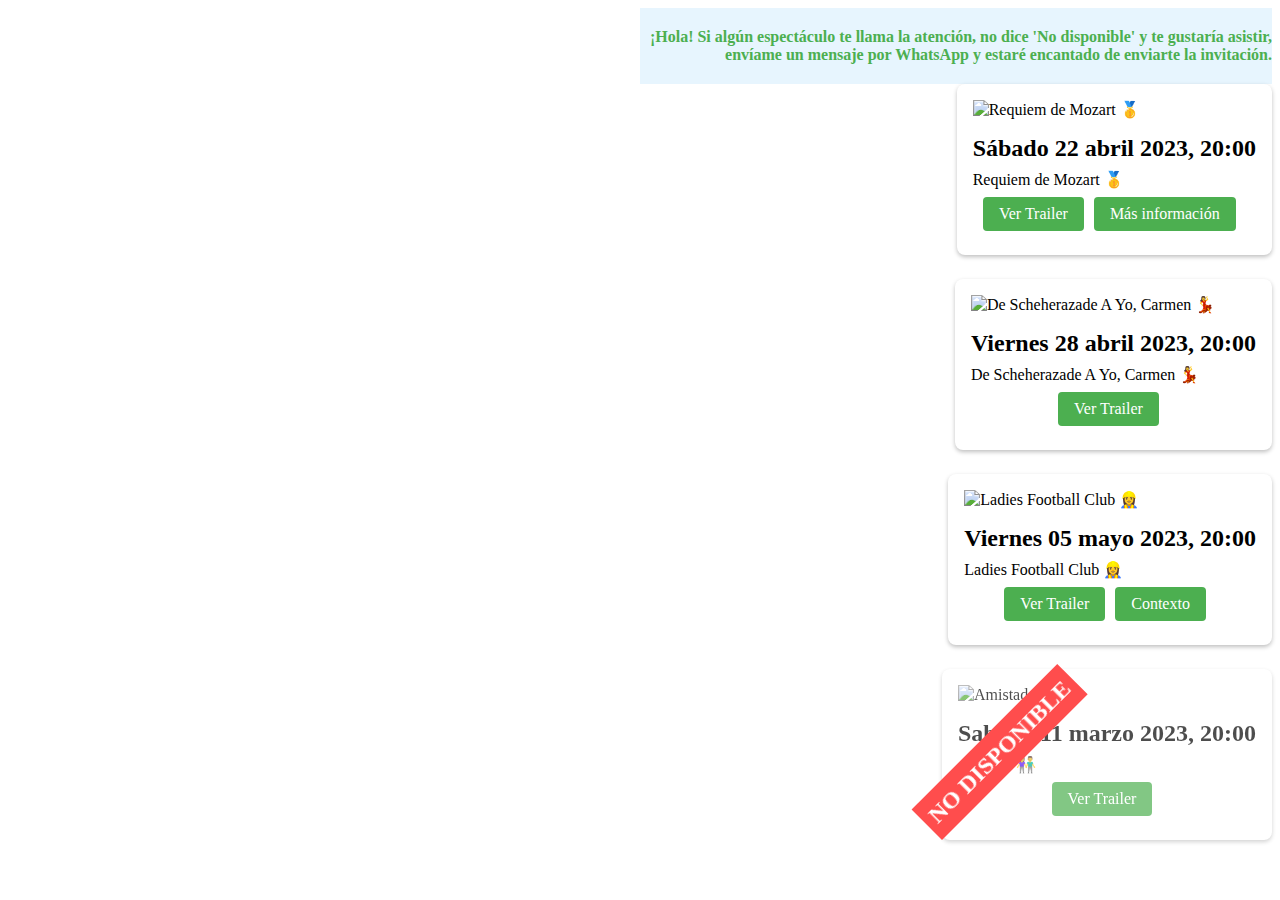
==== index.html @ 82d84317 "styled up the instructions paragraph" ====
<!DOCTYPE html>
<html>
  <head>
    <title>EOI</title>
    <style>
    /* Background image */
    body {
        background-image: url("https://www.civitatis.com/f/espana/cartagena/entrada-museo-teatro-romano-r32.jpg");
        background-repeat: no-repeat;
        background-size: cover;
        }

    /* Card Styles */
    .card {
        background-color: #ffffff;
        border-radius: 8px;
        box-shadow: 0px 2px 4px rgba(0, 0, 0, 0.25);
        padding: 16px;
        margin-bottom: 24px;
        display: flex;
        flex-direction: column;
        cursor: pointer;
        transition: transform 0.5s ease-in-out;
    }

    .card:hover {
        box-shadow: 0px 4px 8px rgba(0, 0, 0, 0.25);
        transform: scale(1.05);
    }

    .card h2 {
        font-size: 24px;
        font-weight: 600;
        margin-top: 0px;
        margin-bottom: 8px;
    }

    .card p {
        font-size: 16px;
        margin-top: 0px;
        margin-bottom: 8px;
    }

    p.special-instructions {
        font-size: 16px;
        font-weight: 600;
        margin-top: 16px;
        margin-bottom: 8px;
        padding: 20px 0;
        color: #4CAF50;
        background-color: rgba(221,241,253,0.7);
        /* opacity: 0.5; */
        margin: 0 auto;
        max-width: 50%;
        /* text-align: right; */
        text-align: right;
        margin-right: 0;
    }

    .card img {
        max-width: 100%;
        height: auto;
        margin-bottom: 16px;
    }

    a {
        color: inherit;
        text-decoration: none;
    }

    /* Card Grid Styles */
    .card-grid {
        display: flex;
        flex-direction: column;
        align-items: flex-end;
    }


    /* Disabled Card Styles */
    .card.sold {
        opacity: 0.7;
        position: relative;
    }

    .card.sold::before {
        content: "NO DISPONIBLE";
        position: absolute;
        left: 0;
        bottom: 0;
        color: white;
        background-color: red;
        font-size: 24px;
        font-weight: bold;
        padding: 8px;
        transform: rotate(-45deg);
        transform-origin: bottom left;
    }

    .card.sold:hover {
        box-shadow: 0px 2px 4px rgba(0, 0, 0, 0.25);
    }

    .card.sold:hover::before {
        box-shadow: 0px 2px 4px rgba(0, 0, 0, 0.25);
    }

    .card.sold a {
        pointer-events: none;
    }

    /* Button styles */
    .button {
    display: inline-block;
    padding: 8px 16px;
    border: none;
    border-radius: 4px;
    background-color: #4CAF50;
    color: white;
    text-align: center;
    font-size: 16px;
    cursor: pointer;
    margin-right: 10px;
  }
  
  .button:hover {
    background-color: #3e8e41;
  }
  
    .button-container {
        display: flex;
        flex-direction: row;
        justify-content: center;
    }

    .ver-trailer-btn {
        background-color: #FFD700;
        color: #000;
        padding: 10px;
        border-radius: 5px;
    }

    .contexto-btn {
        background-color: #FF4500;
        color: #FFF;
        padding: 10px;
        border-radius: 5px;
    }

    </style>
  </head>
  <body>
    <p class="special-instructions">¡Hola! Si algún espectáculo te llama la atención, no dice 'No disponible' y te gustaría asistir, envíame un mensaje por WhatsApp y estaré encantado de enviarte la invitación.</p>
    <div class="card-grid">
        <a href="https://teatro.alcobendas.org/es/espectaculo/requiem-de-mozart" target="_blank">
        <div class="card">
            <img src="https://img.youtube.com/vi/Wo9yT9DEvg8/mqdefault.jpg" alt="Requiem de Mozart 🥇">
            <h2>Sábado 22 abril 2023, 20:00</h2>
            <p>Requiem de Mozart 🥇</p>
            <div class="button-container">
                <p><a href="https://www.youtube.com/watch?v=Wo9yT9DEvg8" target="_blank" class="button .ver-trailer-btn">Ver Trailer</a></p>
                <p><a href="https://dancefromspain.feced.org/requiem/" target="_blank" class="button .contexto-btn">Más información</a></p>
            </div>

        </div>
        </a>
        <a href="https://teatro.alcobendas.org/es/espectaculo/de-scheherezade" target="_blank">
        <div class="card">
            <img src="https://img.youtube.com/vi/KDCQqZ6ibaY/mqdefault.jpg" alt="De Scheherazade A Yo, Carmen 💃">
            <h2>Viernes 28 abril 2023, 20:00</h2>
            <p>De Scheherazade A Yo, Carmen 💃</p>
            <div class="button-container">
                <p><a href="https://www.youtube.com/watch?v=KDCQqZ6ibaY" target="_blank" class="button .ver-trailer-btn">Ver Trailer</a></p>
            </div>
        </div>
        </a>
        <a href="https://teatro.alcobendas.org/es/espectaculo/ladies-football-club" target="_blank">
        <div class="card">
            <img src="https://img.youtube.com/vi/VAmjfU4_WXE/mqdefault.jpg" alt="Ladies Football Club 👷‍♀️">
            <h2>Viernes 05 mayo 2023, 20:00</h2>
            <p>Ladies Football Club 👷‍♀️</p>
            <div class="button-container">
                <p><a href="https://www.youtube.com/watch?v=VAmjfU4_WXE" target="_blank" class="button .ver-trailer-btn ">Ver Trailer</a></p>
                <p><a href="https://www.youtube.com/watch?v=FT7WEMb2PWM" target="_blank" class="button .contexto-btn">Contexto</a></p>
            </div>
        </div>
        </a>
        <a href="https://teatro.alcobendas.org/es/espectaculo/ladies-football-club" target="_blank">
        <div class="card sold">
            <img src="https://img.youtube.com/vi/HROHvtcgBIo/mqdefault.jpg" alt="Amistad 👫">
            <h2>Sabado 11 marzo 2023, 20:00</h2>
            <p>Amistad 👫</p>
            <div class="button-container">
                <p><a href="https://www.youtube.com/watch?v=HROHvtcgBIo" target="_blank" class="button" .ver-trailer-btn>Ver Trailer</a></p>
            </div>
        </div>
        </a>
    </div>
  </body>
</html>
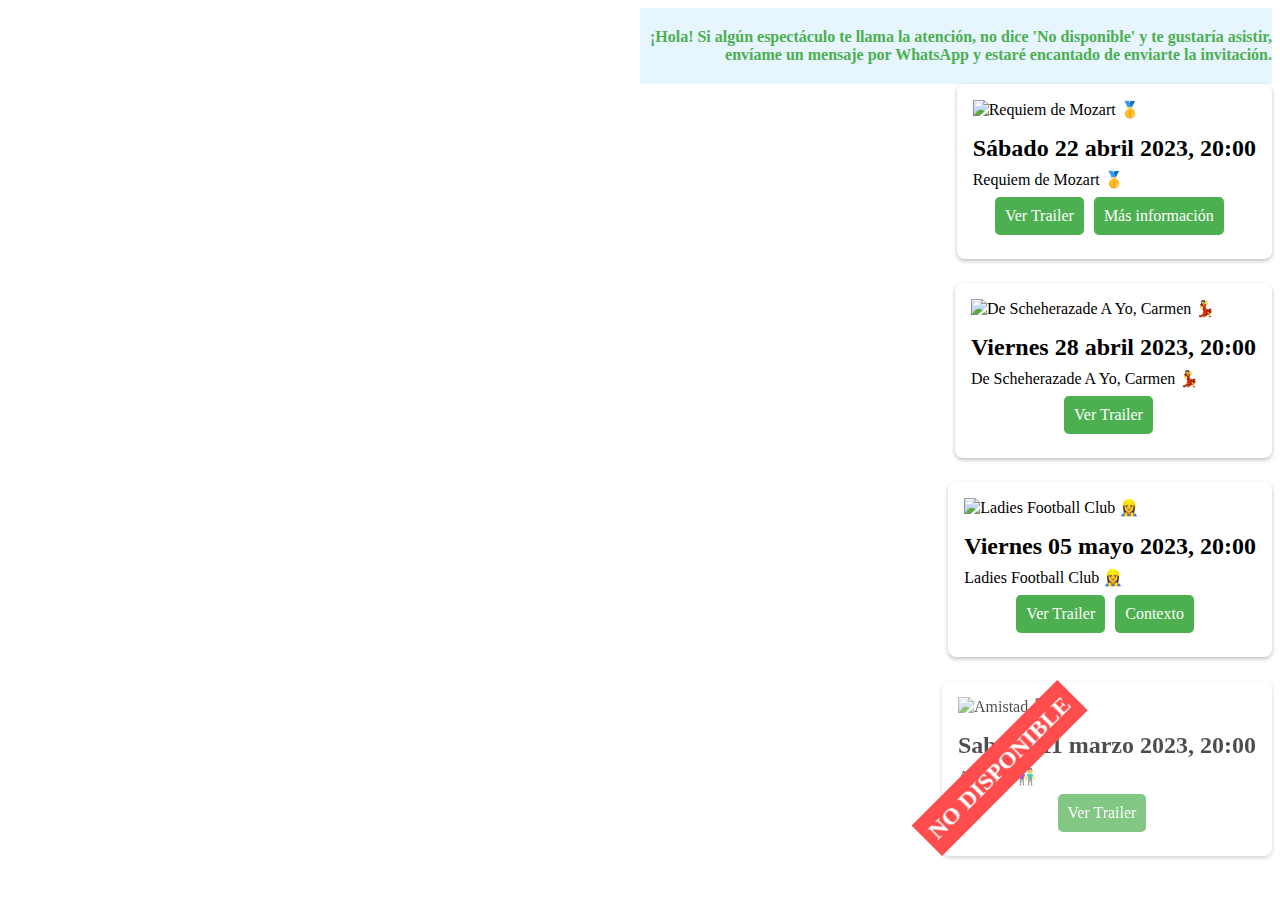
==== commit 9fd31b1f: "styled up the instructions paragraph" ====
--- a/index.html
+++ b/index.html
@@ -49,12 +49,18 @@
         padding: 20px 0;
         color: #4CAF50;
         background-color: rgba(221,241,253,0.7);
-        /* opacity: 0.5; */
         margin: 0 auto;
         max-width: 50%;
-        /* text-align: right; */
         text-align: right;
         margin-right: 0;
+    }
+
+    @media only screen and (max-width: 700px) {
+        p.special-instructions {
+            max-width: 90%;
+            text-align: center;
+            margin-right: auto;
+        }
     }
 
     .card img {
@@ -133,14 +139,14 @@
     }
 
     .ver-trailer-btn {
-        background-color: #FFD700;
-        color: #000;
+        background-color: #4CAF50;
+        color: #FFF;
         padding: 10px;
         border-radius: 5px;
     }
 
     .contexto-btn {
-        background-color: #FF4500;
+        background-color: #4CAF50;
         color: #FFF;
         padding: 10px;
         border-radius: 5px;
@@ -157,8 +163,8 @@
             <h2>Sábado 22 abril 2023, 20:00</h2>
             <p>Requiem de Mozart 🥇</p>
             <div class="button-container">
-                <p><a href="https://www.youtube.com/watch?v=Wo9yT9DEvg8" target="_blank" class="button .ver-trailer-btn">Ver Trailer</a></p>
-                <p><a href="https://dancefromspain.feced.org/requiem/" target="_blank" class="button .contexto-btn">Más información</a></p>
+                <p><a href="https://www.youtube.com/watch?v=Wo9yT9DEvg8" target="_blank" class="button ver-trailer-btn">Ver Trailer</a></p>
+                <p><a href="https://dancefromspain.feced.org/requiem/" target="_blank" class="button contexto-btn">Más información</a></p>
             </div>
 
         </div>
@@ -169,7 +175,7 @@
             <h2>Viernes 28 abril 2023, 20:00</h2>
             <p>De Scheherazade A Yo, Carmen 💃</p>
             <div class="button-container">
-                <p><a href="https://www.youtube.com/watch?v=KDCQqZ6ibaY" target="_blank" class="button .ver-trailer-btn">Ver Trailer</a></p>
+                <p><a href="https://www.youtube.com/watch?v=KDCQqZ6ibaY" target="_blank" class="button ver-trailer-btn">Ver Trailer</a></p>
             </div>
         </div>
         </a>
@@ -179,8 +185,8 @@
             <h2>Viernes 05 mayo 2023, 20:00</h2>
             <p>Ladies Football Club 👷‍♀️</p>
             <div class="button-container">
-                <p><a href="https://www.youtube.com/watch?v=VAmjfU4_WXE" target="_blank" class="button .ver-trailer-btn ">Ver Trailer</a></p>
-                <p><a href="https://www.youtube.com/watch?v=FT7WEMb2PWM" target="_blank" class="button .contexto-btn">Contexto</a></p>
+                <p><a href="https://www.youtube.com/watch?v=VAmjfU4_WXE" target="_blank" class="button ver-trailer-btn ">Ver Trailer</a></p>
+                <p><a href="https://www.youtube.com/watch?v=FT7WEMb2PWM" target="_blank" class="button contexto-btn">Contexto</a></p>
             </div>
         </div>
         </a>
@@ -190,7 +196,7 @@
             <h2>Sabado 11 marzo 2023, 20:00</h2>
             <p>Amistad 👫</p>
             <div class="button-container">
-                <p><a href="https://www.youtube.com/watch?v=HROHvtcgBIo" target="_blank" class="button" .ver-trailer-btn>Ver Trailer</a></p>
+                <p><a href="https://www.youtube.com/watch?v=HROHvtcgBIo" target="_blank" class="button ver-trailer-btn">Ver Trailer</a></p>
             </div>
         </div>
         </a>
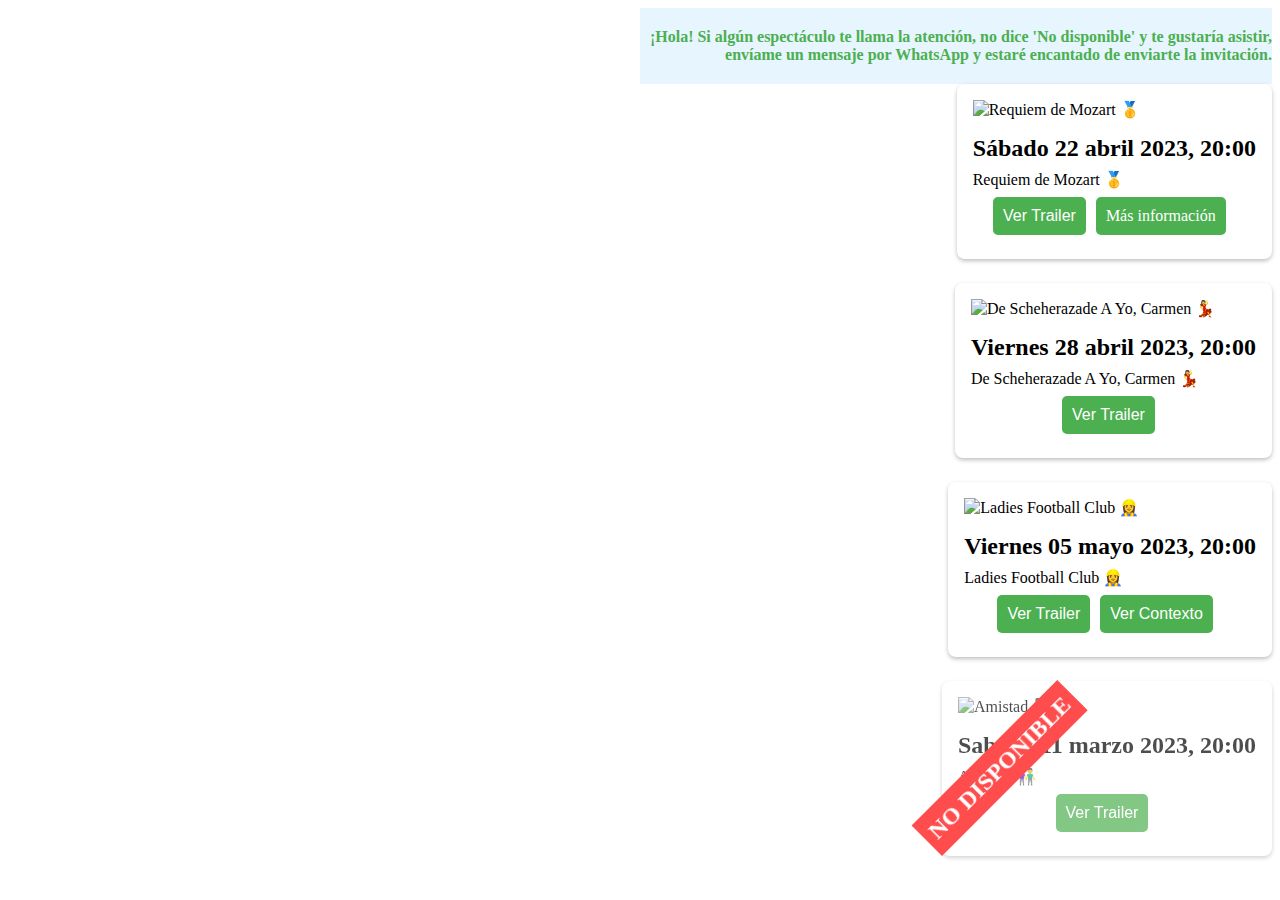
==== commit 3856897e: "open videos in modals" ====
--- a/index.html
+++ b/index.html
@@ -1,205 +1,67 @@
 <!DOCTYPE html>
 <html>
   <head>
+    <link rel="icon" type="image/png" href="https://pbs.twimg.com/profile_images/990844811426127873/f5HuhhMu_400x400.jpg">
     <title>EOI</title>
-    <style>
-    /* Background image */
-    body {
-        background-image: url("https://www.civitatis.com/f/espana/cartagena/entrada-museo-teatro-romano-r32.jpg");
-        background-repeat: no-repeat;
-        background-size: cover;
-        }
+    <meta name="viewport" content="width=device-width, initial-scale=1.0">
+    <link rel="stylesheet" href="styles.css">
 
-    /* Card Styles */
-    .card {
-        background-color: #ffffff;
-        border-radius: 8px;
-        box-shadow: 0px 2px 4px rgba(0, 0, 0, 0.25);
-        padding: 16px;
-        margin-bottom: 24px;
-        display: flex;
-        flex-direction: column;
-        cursor: pointer;
-        transition: transform 0.5s ease-in-out;
-    }
-
-    .card:hover {
-        box-shadow: 0px 4px 8px rgba(0, 0, 0, 0.25);
-        transform: scale(1.05);
-    }
-
-    .card h2 {
-        font-size: 24px;
-        font-weight: 600;
-        margin-top: 0px;
-        margin-bottom: 8px;
-    }
-
-    .card p {
-        font-size: 16px;
-        margin-top: 0px;
-        margin-bottom: 8px;
-    }
-
-    p.special-instructions {
-        font-size: 16px;
-        font-weight: 600;
-        margin-top: 16px;
-        margin-bottom: 8px;
-        padding: 20px 0;
-        color: #4CAF50;
-        background-color: rgba(221,241,253,0.7);
-        margin: 0 auto;
-        max-width: 50%;
-        text-align: right;
-        margin-right: 0;
-    }
-
-    @media only screen and (max-width: 700px) {
-        p.special-instructions {
-            max-width: 90%;
-            text-align: center;
-            margin-right: auto;
-        }
-    }
-
-    .card img {
-        max-width: 100%;
-        height: auto;
-        margin-bottom: 16px;
-    }
-
-    a {
-        color: inherit;
-        text-decoration: none;
-    }
-
-    /* Card Grid Styles */
-    .card-grid {
-        display: flex;
-        flex-direction: column;
-        align-items: flex-end;
-    }
-
-
-    /* Disabled Card Styles */
-    .card.sold {
-        opacity: 0.7;
-        position: relative;
-    }
-
-    .card.sold::before {
-        content: "NO DISPONIBLE";
-        position: absolute;
-        left: 0;
-        bottom: 0;
-        color: white;
-        background-color: red;
-        font-size: 24px;
-        font-weight: bold;
-        padding: 8px;
-        transform: rotate(-45deg);
-        transform-origin: bottom left;
-    }
-
-    .card.sold:hover {
-        box-shadow: 0px 2px 4px rgba(0, 0, 0, 0.25);
-    }
-
-    .card.sold:hover::before {
-        box-shadow: 0px 2px 4px rgba(0, 0, 0, 0.25);
-    }
-
-    .card.sold a {
-        pointer-events: none;
-    }
-
-    /* Button styles */
-    .button {
-    display: inline-block;
-    padding: 8px 16px;
-    border: none;
-    border-radius: 4px;
-    background-color: #4CAF50;
-    color: white;
-    text-align: center;
-    font-size: 16px;
-    cursor: pointer;
-    margin-right: 10px;
-  }
-  
-  .button:hover {
-    background-color: #3e8e41;
-  }
-  
-    .button-container {
-        display: flex;
-        flex-direction: row;
-        justify-content: center;
-    }
-
-    .ver-trailer-btn {
-        background-color: #4CAF50;
-        color: #FFF;
-        padding: 10px;
-        border-radius: 5px;
-    }
-
-    .contexto-btn {
-        background-color: #4CAF50;
-        color: #FFF;
-        padding: 10px;
-        border-radius: 5px;
-    }
-
-    </style>
   </head>
   <body>
     <p class="special-instructions">¡Hola! Si algún espectáculo te llama la atención, no dice 'No disponible' y te gustaría asistir, envíame un mensaje por WhatsApp y estaré encantado de enviarte la invitación.</p>
+
     <div class="card-grid">
-        <a href="https://teatro.alcobendas.org/es/espectaculo/requiem-de-mozart" target="_blank">
         <div class="card">
             <img src="https://img.youtube.com/vi/Wo9yT9DEvg8/mqdefault.jpg" alt="Requiem de Mozart 🥇">
             <h2>Sábado 22 abril 2023, 20:00</h2>
             <p>Requiem de Mozart 🥇</p>
             <div class="button-container">
-                <p><a href="https://www.youtube.com/watch?v=Wo9yT9DEvg8" target="_blank" class="button ver-trailer-btn">Ver Trailer</a></p>
+                <!-- button to https://www.youtube.com/watch?v=Wo9yT9DEvg8 -->
+                <p><button class="button ver-trailer-btn" data-video-id="Wo9yT9DEvg8">Ver Trailer</button></p> 
                 <p><a href="https://dancefromspain.feced.org/requiem/" target="_blank" class="button contexto-btn">Más información</a></p>
             </div>
 
         </div>
-        </a>
-        <a href="https://teatro.alcobendas.org/es/espectaculo/de-scheherezade" target="_blank">
         <div class="card">
             <img src="https://img.youtube.com/vi/KDCQqZ6ibaY/mqdefault.jpg" alt="De Scheherazade A Yo, Carmen 💃">
             <h2>Viernes 28 abril 2023, 20:00</h2>
             <p>De Scheherazade A Yo, Carmen 💃</p>
             <div class="button-container">
-                <p><a href="https://www.youtube.com/watch?v=KDCQqZ6ibaY" target="_blank" class="button ver-trailer-btn">Ver Trailer</a></p>
+                <!-- button to https://www.youtube.com/watch?v=KDCQqZ6ibaY -->
+                <p><button class="button ver-trailer-btn" data-video-id="KDCQqZ6ibaY">Ver Trailer</button></p>
             </div>
         </div>
-        </a>
-        <a href="https://teatro.alcobendas.org/es/espectaculo/ladies-football-club" target="_blank">
         <div class="card">
             <img src="https://img.youtube.com/vi/VAmjfU4_WXE/mqdefault.jpg" alt="Ladies Football Club 👷‍♀️">
             <h2>Viernes 05 mayo 2023, 20:00</h2>
             <p>Ladies Football Club 👷‍♀️</p>
             <div class="button-container">
-                <p><a href="https://www.youtube.com/watch?v=VAmjfU4_WXE" target="_blank" class="button ver-trailer-btn ">Ver Trailer</a></p>
-                <p><a href="https://www.youtube.com/watch?v=FT7WEMb2PWM" target="_blank" class="button contexto-btn">Contexto</a></p>
+                <!-- button to https://www.youtube.com/watch?v=VAmjfU4_WXE -->
+                <p><button class="button ver-trailer-btn" data-video-id="VAmjfU4_WXE">Ver Trailer</button></p>
+                <!-- button to https://www.youtube.com/watch?v=FT7WEMb2PWM -->
+                <p><button class="button ver-trailer-btn" data-video-id="FT7WEMb2PWM">Ver Contexto</button></p>
             </div>
         </div>
-        </a>
-        <a href="https://teatro.alcobendas.org/es/espectaculo/ladies-football-club" target="_blank">
         <div class="card sold">
             <img src="https://img.youtube.com/vi/HROHvtcgBIo/mqdefault.jpg" alt="Amistad 👫">
             <h2>Sabado 11 marzo 2023, 20:00</h2>
             <p>Amistad 👫</p>
             <div class="button-container">
-                <p><a href="https://www.youtube.com/watch?v=HROHvtcgBIo" target="_blank" class="button ver-trailer-btn">Ver Trailer</a></p>
+                <p><button class="button ver-trailer-btn" data-video-id="HROHvtcgBIo">Ver Trailer</button></p>
             </div>
         </div>
-        </a>
+        
     </div>
+
+    <div id="modal" class="modal">
+        <div class="modal-content">
+            <span class="close">&times;</span>
+            <iframe id="video-player" src="" frameborder="0" allow="autoplay; encrypted-media" allowfullscreen></iframe>
+        </div>
+    </div>
+
+    
+    <script src="./script.js"></script>
+
   </body>
 </html>
--- a/styles.css
+++ b/styles.css
@@ -0,0 +1,211 @@
+:root {
+    --main-button-color: #4CAF50;
+    --main-button-hover-color: #3e8e41;
+}
+
+/* Background image */
+body {
+    background-image: url("https://www.civitatis.com/f/espana/cartagena/entrada-museo-teatro-romano-r32.jpg");
+    background-repeat: no-repeat;
+    background-size: cover;
+    }
+
+/* Card Styles */
+.card {
+    background-color: #ffffff;
+    border-radius: 8px;
+    box-shadow: 0px 2px 4px rgba(0, 0, 0, 0.25);
+    padding: 16px;
+    margin-bottom: 24px;
+    display: flex;
+    flex-direction: column;
+    cursor: pointer;
+    transition: transform 0.5s ease-in-out;
+}
+
+.card:hover {
+    box-shadow: 0px 4px 8px rgba(0, 0, 0, 0.25);
+    transform: scale(1.05);
+}
+
+.card h2 {
+    font-size: 24px;
+    font-weight: 600;
+    margin-top: 0px;
+    margin-bottom: 8px;
+}
+
+.card p {
+    font-size: 16px;
+    margin-top: 0px;
+    margin-bottom: 8px;
+}
+
+p.special-instructions {
+    font-size: 16px;
+    font-weight: 600;
+    margin-top: 16px;
+    margin-bottom: 8px;
+    padding: 20px 0;
+    color: #4CAF50;
+    background-color: rgba(221,241,253,0.7);
+    margin: 0 auto;
+    max-width: 50%;
+    text-align: right;
+    margin-right: 0;
+}
+
+@media only screen and (max-width: 700px) {
+    p.special-instructions {
+        max-width: 90% !important;
+        text-align: center !important;
+        margin-right: auto !important;
+    }
+}
+
+.card img {
+    max-width: 100%;
+    height: auto;
+    margin-bottom: 16px;
+}
+
+a {
+    color: inherit;
+    text-decoration: none;
+}
+
+/* Card Grid Styles */
+.card-grid {
+    display: flex;
+    flex-direction: column;
+    align-items: flex-end;
+}
+
+
+/* Disabled Card Styles */
+.card.sold {
+    opacity: 0.7;
+    position: relative;
+}
+
+.card.sold::before {
+    content: "NO DISPONIBLE";
+    position: absolute;
+    left: 0;
+    bottom: 0;
+    color: white;
+    background-color: red;
+    font-size: 24px;
+    font-weight: bold;
+    padding: 8px;
+    transform: rotate(-45deg);
+    transform-origin: bottom left;
+}
+
+.card.sold:hover {
+    box-shadow: 0px 2px 4px rgba(0, 0, 0, 0.25);
+}
+
+.card.sold:hover::before {
+    box-shadow: 0px 2px 4px rgba(0, 0, 0, 0.25);
+}
+
+.card.sold a {
+    pointer-events: none;
+}
+
+/* Button styles */
+.button {
+display: inline-block;
+padding: 8px 16px;
+border: none;
+border-radius: 4px;
+background-color: var(--main-button-color);
+color: white;
+text-align: center;
+font-size: 16px;
+cursor: pointer;
+margin-right: 10px;
+}
+
+.button:hover {
+background-color: var(--main-button-hover-color);
+}
+
+.button-container {
+    display: flex;
+    flex-direction: row;
+    justify-content: center;
+}
+
+.ver-trailer-btn {
+    /* background-color: var(--main-color); */
+    color: #FFF;
+    padding: 10px;
+    border-radius: 5px;
+}
+
+.contexto-btn {
+    /* background-color: var(--main-color); */
+    color: #FFF;
+    padding: 10px;
+    border-radius: 5px;
+}
+
+/* Modal Styles */
+#modal {
+    display: none;
+    position: fixed;
+    z-index: 1;
+    left: 0;
+    top: 0;
+    width: 100%;
+    height: 100%;
+    overflow: auto;
+    background-color: rgba(0,0,0,0.7);
+  }
+
+  .modal-content {
+    display: block;
+    margin: auto;
+    width: 100%;
+    height: 0;
+    padding-bottom: 50%; /* 16:9 Aspect Ratio */
+    position: relative;
+    top: 50%;
+    transform: translateY(-50%);
+  }
+  
+  .modal-content iframe {
+    position: absolute;
+    top: 0;
+    left: 0;
+    width: 100%;
+    height: 100%;
+    /* height: calc(100vh - 100px); */
+  }
+
+  @media screen and (max-width: 768px) {
+    /* Styles for screens smaller than 768px */
+    
+    #video-player {
+      /* Adjust the video size for small screens */
+      width: 100%;
+      height: 100%;
+    }
+  }
+
+  .close {
+    color: #aaaaaa;
+    float: right;
+    font-size: 28px;
+    font-weight: bold;
+  }
+  
+  .close:hover,
+  .close:focus {
+    color: #000;
+    text-decoration: none;
+    cursor: pointer;
+  }
+  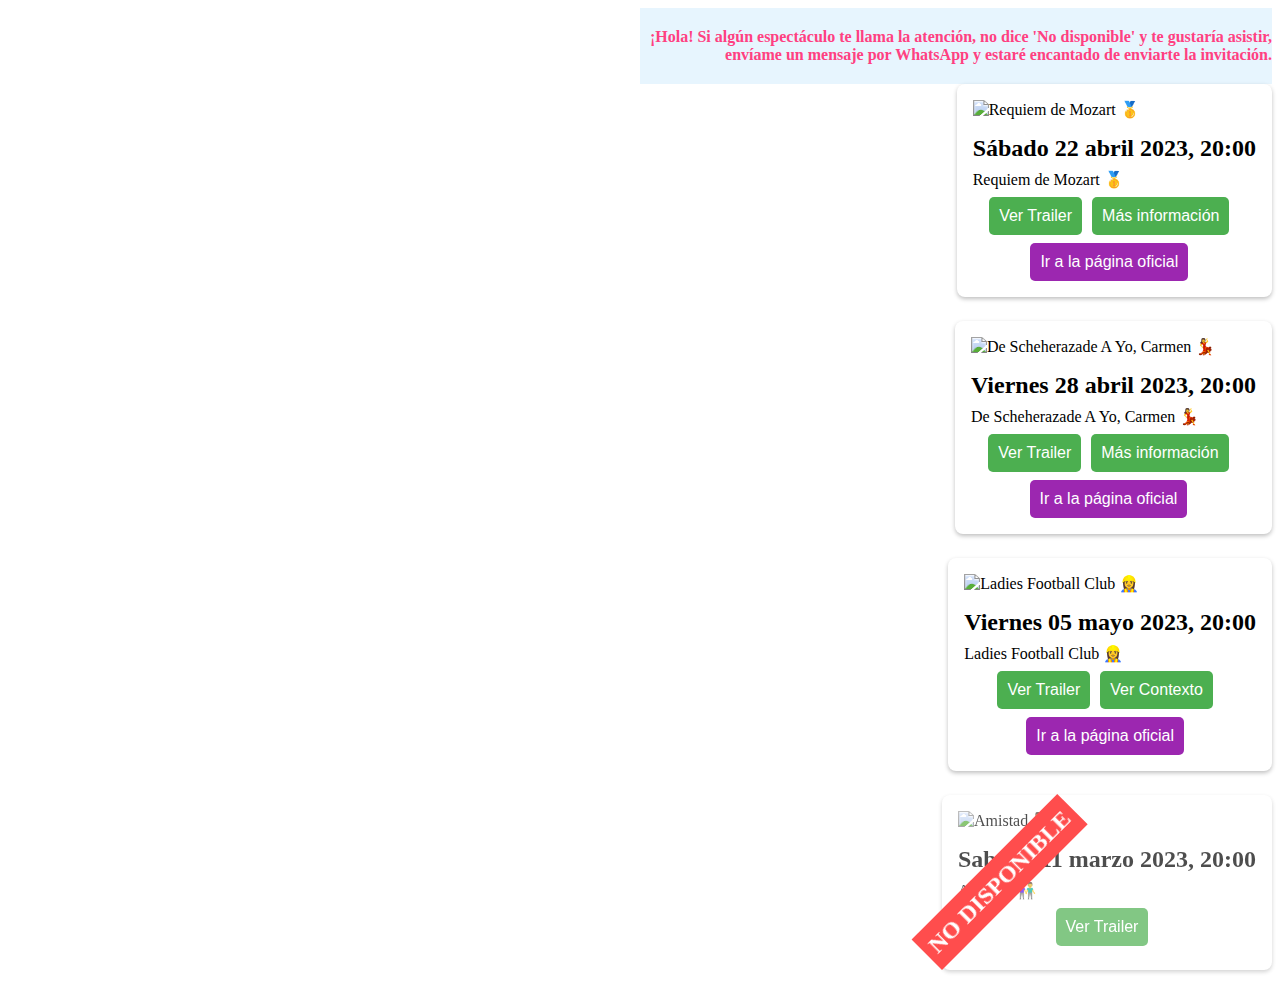
==== commit c1c9cb63: "open some external links in modals" ====
--- a/index.html
+++ b/index.html
@@ -18,10 +18,13 @@
             <div class="button-container">
                 <!-- button to https://www.youtube.com/watch?v=Wo9yT9DEvg8 -->
                 <p><button class="button ver-trailer-btn" data-video-id="Wo9yT9DEvg8">Ver Trailer</button></p> 
-                <p><a href="https://dancefromspain.feced.org/requiem/" target="_blank" class="button contexto-btn">Más información</a></p>
+                <p><button class="button contexto-btn embbedInModal" data-page-url="https://dancefromspain.feced.org/requiem/">Más información</button></p>
             </div>
+            <div class="button-container">
+                <a href="https://teatro.alcobendas.org/es/espectaculo/requiem-de-mozart" target="_blank"><button class="button contexto-btn external" >Ir a la página oficial</button></a>   
+            </div>
+        </div>
 
-        </div>
         <div class="card">
             <img src="https://img.youtube.com/vi/KDCQqZ6ibaY/mqdefault.jpg" alt="De Scheherazade A Yo, Carmen 💃">
             <h2>Viernes 28 abril 2023, 20:00</h2>
@@ -29,6 +32,13 @@
             <div class="button-container">
                 <!-- button to https://www.youtube.com/watch?v=KDCQqZ6ibaY -->
                 <p><button class="button ver-trailer-btn" data-video-id="KDCQqZ6ibaY">Ver Trailer</button></p>
+                <p><button class="button contexto-btn embbedInModal" 
+                    data-page-url="https://centrocoreograficomariapages.org/espectaculo/de-scheherezade/">Más información
+                </button></p>
+            </div>
+            <div class="button-container">
+                <a href="https://teatro.alcobendas.org/es/espectaculo/de-scheherezade" target="_blank">
+                    <button class="button contexto-btn external" >Ir a la página oficial</button></a>
             </div>
         </div>
         <div class="card">
@@ -41,6 +51,9 @@
                 <!-- button to https://www.youtube.com/watch?v=FT7WEMb2PWM -->
                 <p><button class="button ver-trailer-btn" data-video-id="FT7WEMb2PWM">Ver Contexto</button></p>
             </div>
+            <div class="button-container">
+                <a href="https://teatro.alcobendas.org/es/espectaculo/ladies-football-club" target="_blank"><button class="button contexto-btn external" >Ir a la página oficial</button></a>
+            </div>
         </div>
         <div class="card sold">
             <img src="https://img.youtube.com/vi/HROHvtcgBIo/mqdefault.jpg" alt="Amistad 👫">
@@ -49,14 +62,25 @@
             <div class="button-container">
                 <p><button class="button ver-trailer-btn" data-video-id="HROHvtcgBIo">Ver Trailer</button></p>
             </div>
+            <div class="button-container">
+            </div>
         </div>
         
     </div>
 
+
+    <!-- MODALS: -->
     <div id="modal" class="modal">
         <div class="modal-content">
             <span class="close">&times;</span>
             <iframe id="video-player" src="" frameborder="0" allow="autoplay; encrypted-media" allowfullscreen></iframe>
+        </div>
+    </div>
+
+    <div id="info-modal" class="modal">
+        <div class="info-modal-content">
+            <span class="close-2">&times;</span>
+            <iframe id="info-page" src="" frameborder="0" allow="autoplay; encrypted-media" allowfullscreen></iframe>
         </div>
     </div>
 
--- a/styles.css
+++ b/styles.css
@@ -1,6 +1,10 @@
 :root {
     --main-button-color: #4CAF50;
     --main-button-hover-color: #3e8e41;
+    /* --external-link-button-color: #FF5722; */
+    --external-link-button-color: #9C27B0;
+    --external-link-button-hover-color: #6A1B9A;
+    --alert-color: #FF4081; 
 }
 
 /* Background image */
@@ -47,7 +51,7 @@
     margin-top: 16px;
     margin-bottom: 8px;
     padding: 20px 0;
-    color: #4CAF50;
+    color: var(--alert-color);
     background-color: rgba(221,241,253,0.7);
     margin: 0 auto;
     max-width: 50%;
@@ -152,6 +156,14 @@
     border-radius: 5px;
 }
 
+.external{
+    background-color: var(--external-link-button-color);
+}
+
+.external:hover {
+background-color: var(--external-link-button-hover-color);
+}
+
 /* Modal Styles */
 #modal {
     display: none;
@@ -208,4 +220,50 @@
     text-decoration: none;
     cursor: pointer;
   }
+
+
+/* Info Modal Styles */
+#info-modal {
+    display: none;
+    position: fixed;
+    z-index: 1;
+    left: 0;
+    top: 0;
+    width: 100%;
+    height: 100%;
+    overflow: auto;
+    background-color: rgba(0,0,0,0.7);
+  }
+  
+  .info-modal-content {
+    display: block;
+    margin: auto;
+    width: 80%;
+    height: 80%;
+    position: relative;
+    top: 50%;
+    transform: translateY(-50%);
+    background-color: #fff;
+  }
+  
+  .info-modal-content iframe {
+    width: 100%;
+    height: 100%;
+  }
+  
+  .close-2 {
+    color: #aaaaaa;
+    float: right;
+    font-size: 28px;
+    font-weight: bold;
+    margin-top: 10px;
+    margin-right: 10px;
+  }
+  
+  .close-2:hover,
+  .close-2:focus {
+    color: #000;
+    text-decoration: none;
+    cursor: pointer;
+  }
   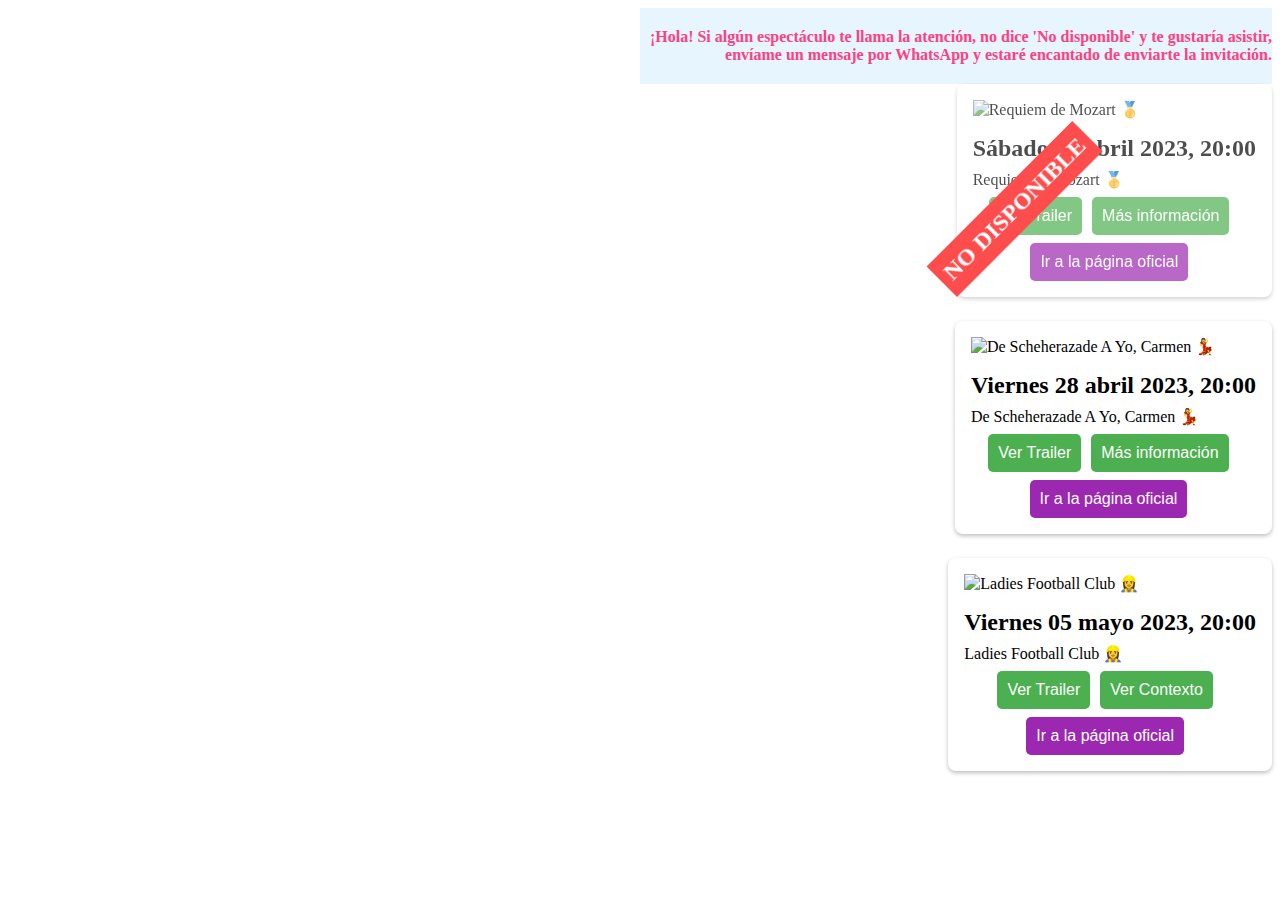
==== commit 8e1a615c: "changed the status on one show" ====
--- a/index.html
+++ b/index.html
@@ -11,7 +11,7 @@
     <p class="special-instructions">¡Hola! Si algún espectáculo te llama la atención, no dice 'No disponible' y te gustaría asistir, envíame un mensaje por WhatsApp y estaré encantado de enviarte la invitación.</p>
 
     <div class="card-grid">
-        <div class="card">
+        <div class="card sold">
             <img src="https://img.youtube.com/vi/Wo9yT9DEvg8/mqdefault.jpg" alt="Requiem de Mozart 🥇">
             <h2>Sábado 22 abril 2023, 20:00</h2>
             <p>Requiem de Mozart 🥇</p>
@@ -55,16 +55,6 @@
                 <a href="https://teatro.alcobendas.org/es/espectaculo/ladies-football-club" target="_blank"><button class="button contexto-btn external" >Ir a la página oficial</button></a>
             </div>
         </div>
-        <div class="card sold">
-            <img src="https://img.youtube.com/vi/HROHvtcgBIo/mqdefault.jpg" alt="Amistad 👫">
-            <h2>Sabado 11 marzo 2023, 20:00</h2>
-            <p>Amistad 👫</p>
-            <div class="button-container">
-                <p><button class="button ver-trailer-btn" data-video-id="HROHvtcgBIo">Ver Trailer</button></p>
-            </div>
-            <div class="button-container">
-            </div>
-        </div>
         
     </div>
 
--- a/styles.css
+++ b/styles.css
@@ -180,7 +180,7 @@
   .modal-content {
     display: block;
     margin: auto;
-    width: 100%;
+    width: 90%;
     height: 0;
     padding-bottom: 50%; /* 16:9 Aspect Ratio */
     position: relative;
@@ -212,6 +212,7 @@
     float: right;
     font-size: 28px;
     font-weight: bold;
+    z-index: 100;
   }
   
   .close:hover,
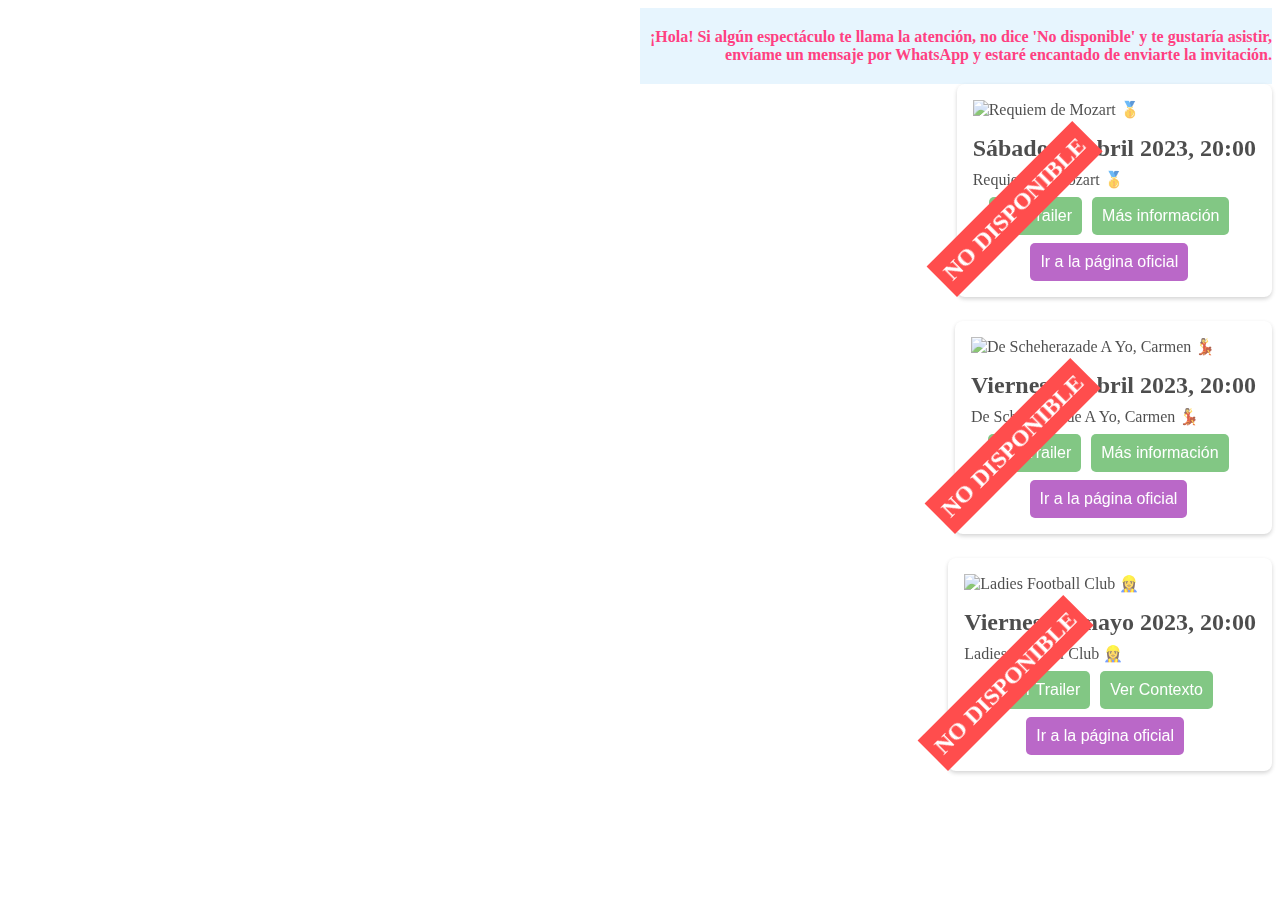
==== commit 3be5bd9a: "changed the status on one show" ====
--- a/index.html
+++ b/index.html
@@ -25,7 +25,7 @@
             </div>
         </div>
 
-        <div class="card">
+        <div class="card sold">
             <img src="https://img.youtube.com/vi/KDCQqZ6ibaY/mqdefault.jpg" alt="De Scheherazade A Yo, Carmen 💃">
             <h2>Viernes 28 abril 2023, 20:00</h2>
             <p>De Scheherazade A Yo, Carmen 💃</p>
@@ -41,7 +41,7 @@
                     <button class="button contexto-btn external" >Ir a la página oficial</button></a>
             </div>
         </div>
-        <div class="card">
+        <div class="card sold">
             <img src="https://img.youtube.com/vi/VAmjfU4_WXE/mqdefault.jpg" alt="Ladies Football Club 👷‍♀️">
             <h2>Viernes 05 mayo 2023, 20:00</h2>
             <p>Ladies Football Club 👷‍♀️</p>
@@ -55,6 +55,16 @@
                 <a href="https://teatro.alcobendas.org/es/espectaculo/ladies-football-club" target="_blank"><button class="button contexto-btn external" >Ir a la página oficial</button></a>
             </div>
         </div>
+        <!-- <div class="card sold">
+            <img src="https://img.youtube.com/vi/HROHvtcgBIo/mqdefault.jpg" alt="Amistad 👫">
+            <h2>Sabado 11 marzo 2023, 20:00</h2>
+            <p>Amistad 👫</p>
+            <div class="button-container">
+                <p><button class="button ver-trailer-btn" data-video-id="HROHvtcgBIo">Ver Trailer</button></p>
+            </div>
+            <div class="button-container">
+            </div>
+        </div> -->
         
     </div>
 
